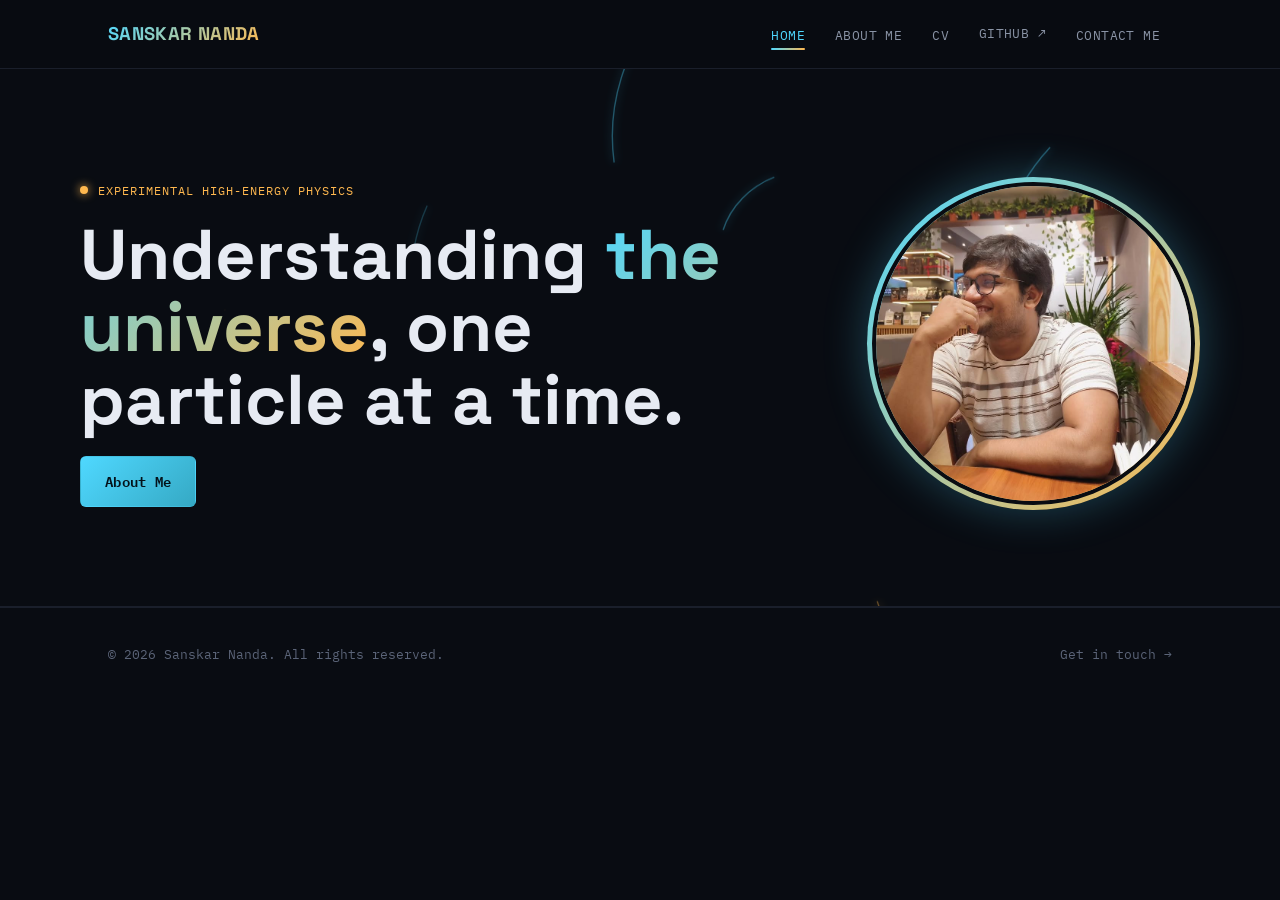
==== index.html @ da6ea50c "Initial Site" ====
<!DOCTYPE html>
<html lang="en">
<head>
<meta charset="UTF-8">
<meta name="viewport" content="width=device-width, initial-scale=1.0">
<title>Sanskar — Experimental Particle Physicist</title>
<meta name="description" content="Sanskar — final-year BS-MS student, IISER Berhampur. Master's thesis on tt̄ charge asymmetry with the CMS Collaboration at TIFR Mumbai.">
<link rel="preconnect" href="https://fonts.googleapis.com">
<link rel="preconnect" href="https://fonts.gstatic.com" crossorigin>
<link href="https://fonts.googleapis.com/css2?family=IBM+Plex+Mono:wght@400;500&family=IBM+Plex+Sans:wght@400;500;600&family=Space+Grotesk:wght@500;600;700&display=swap" rel="stylesheet">
<link rel="stylesheet" href="css/style.css">
</head>
<body>

<nav class="site-nav">
  <div class="wrap">
    <a href="index.html" class="logo"><span class="mark">SANSKAR NANDA</span></a>
    <button class="nav-toggle" aria-label="Toggle navigation" aria-expanded="false">☰</button>
    <ul class="nav-links">
      <li><a href="index.html" data-page="index.html">Home</a></li>
      <li><a href="about.html" data-page="about.html">About Me</a></li>
      <li><a href="cv.html" data-page="cv.html">CV</a></li>
      <li><a href="https://github.com/Sanskar-hep" target="_blank" rel="noopener" class="external-link">GitHub ↗</a></li>
      <!--<li><a href="blogs.html" data-page="blogs.html">Blogs</a></li>-->
      <li><a href="contact.html" data-page="contact.html">Contact me</a></li>
    </ul>
  </div>
</nav>

<header class="hero">
  <canvas id="track-field" aria-hidden="true"></canvas>
  <div class="wrap hero-inner">
    <div class="hero-text">
      <p class="eyebrow">Experimental High-Energy Physics</p>
      <h1>Understanding <span class="accent">the universe</span>, one particle at a time.</h1>
      <div class="hero-actions">
        <a href="about.html" class="btn btn-primary">About Me</a>
      </div>
    </div>
    <div class="hero-photo">
      <div class="frame">
        <img src="assets/photo.png" alt="Sanskar">
      </div>
    </div>
  </div>
</header>

<footer>
  <div class="wrap">
    <span>© <span id="year"></span> Sanskar Nanda. All rights reserved.</span>
    <span><a href="contact.html">Get in touch →</a></span>
  </div>
</footer>

<script src="js/main.js"></script>
<script>document.getElementById('year').textContent = new Date().getFullYear();</script>
</body>
</html>
---- css/style.css ----
/* =========================================================
   Design tokens
   Palette is grounded in the subject: Cherenkov-blue for
   negative charge, amber for positive charge — the same
   pair that codes tracks in a real detector event display.
   ========================================================= */
:root{
  --bg: #090c12;
  --bg-panel: #11151d;
  --bg-panel-2: #161b26;
  --border: #232838;
  --border-soft: #1a1f2b;

  --text-primary: #e7ebf3;
  --text-secondary: #8a94a6;
  --text-tertiary: #5b6478;

  --cyan: #4fd8ff;
  --cyan-dim: #2a7d94;
  --amber: #ffb84f;
  --amber-dim: #93692a;

  --radius: 10px;
  --radius-sm: 6px;
  --max-width: 1120px;

  --font-display: 'Space Grotesk', sans-serif;
  --font-body: 'IBM Plex Sans', sans-serif;
  --font-mono: 'IBM Plex Mono', monospace;
}

*, *::before, *::after{ box-sizing: border-box; }

html{ scroll-behavior: smooth; }

@media (prefers-reduced-motion: reduce){
  html{ scroll-behavior: auto; }
  *{ animation-duration: 0.001ms !important; animation-iteration-count: 1 !important; transition-duration: 0.001ms !important; }
}

body{
  margin: 0;
  background: var(--bg);
  color: var(--text-primary);
  font-family: var(--font-body);
  font-size: 16px;
  line-height: 1.65;
  -webkit-font-smoothing: antialiased;
}

a{ color: inherit; text-decoration: none; }

img{ max-width: 100%; display: block; }

::selection{ background: var(--cyan); color: #04121a; }

:focus-visible{
  outline: 2px solid var(--cyan);
  outline-offset: 3px;
  border-radius: 3px;
}

.wrap{
  max-width: var(--max-width);
  margin: 0 auto;
  padding: 0 28px;
}

/* =========================================================
   Nav
   ========================================================= */
.site-nav{
  position: sticky;
  top: 0;
  z-index: 50;
  background: rgba(9, 12, 18, 0.82);
  backdrop-filter: blur(10px);
  border-bottom: 1px solid var(--border-soft);
}

.site-nav .wrap{
  display: flex;
  align-items: center;
  justify-content: space-between;
  height: 68px;
}

.logo{
  font-family: var(--font-display);
  font-weight: 700;
  font-size: 1.15rem;
  letter-spacing: 0.02em;
  display: flex;
  align-items: baseline;
  gap: 10px;
}

.logo .mark{
  background: linear-gradient(135deg, var(--cyan), var(--amber));
  -webkit-background-clip: text;
  background-clip: text;
  color: transparent;
}

.logo .role{
  font-family: var(--font-mono);
  font-size: 0.68rem;
  color: var(--text-tertiary);
  letter-spacing: 0.06em;
  text-transform: uppercase;
  display: none;
}

@media (min-width: 640px){
  .logo .role{ display: inline; }
}

.nav-links{
  display: flex;
  align-items: center;
  gap: 6px;
  list-style: none;
  margin: 0;
  padding: 0;
}

.nav-links a{
  font-family: var(--font-mono);
  font-size: 0.82rem;
  letter-spacing: 0.03em;
  text-transform: uppercase;
  color: var(--text-secondary);
  padding: 8px 12px;
  border-radius: var(--radius-sm);
  transition: color 0.15s ease, background 0.15s ease;
  position: relative;
}

.nav-links a:hover{ color: var(--text-primary); background: var(--bg-panel); }

.nav-links a.active{ color: var(--cyan); }

.nav-links a.active::after{
  content: "";
  position: absolute;
  left: 12px;
  right: 12px;
  bottom: 2px;
  height: 2px;
  background: linear-gradient(90deg, var(--cyan), var(--amber));
  border-radius: 2px;
}

.nav-links a.external-link{
  display: inline-flex;
  align-items: center;
  gap: 4px;
}

.nav-toggle{
  display: none;
  background: none;
  border: 1px solid var(--border);
  border-radius: var(--radius-sm);
  color: var(--text-primary);
  width: 40px;
  height: 40px;
  align-items: center;
  justify-content: center;
  cursor: pointer;
}

@media (max-width: 780px){
  .nav-toggle{ display: flex; }
  .nav-links{
    position: absolute;
    top: 68px;
    left: 0;
    right: 0;
    flex-direction: column;
    align-items: stretch;
    background: var(--bg-panel);
    border-bottom: 1px solid var(--border);
    padding: 10px;
    gap: 2px;
    display: none;
  }
  .nav-links.open{ display: flex; }
  .nav-links a{ padding: 12px 14px; }
  .nav-links a.active::after{ display: none; }
  .nav-links a.active{ background: var(--bg-panel-2); }
}

/* =========================================================
   Hero (home page only)
   ========================================================= */
.hero{
  position: relative;
  overflow: hidden;
  border-bottom: 1px solid var(--border-soft);
}

.hero canvas{
  position: absolute;
  inset: 0;
  width: 100%;
  height: 100%;
  opacity: 0.55;
}

.hero-inner{
  position: relative;
  z-index: 2;
  padding: 108px 0 96px;
  display: flex;
  align-items: center;
  gap: 56px;
}

.hero-text{ flex: 1; min-width: 0; order: 1; }

.hero-photo{ flex-shrink: 0; order: 2; }

.hero-photo .frame{
  width: clamp(220px, 26vw, 500px);
  height: clamp(220px, 26vw, 500px);
  border-radius: 50%;
  padding: 5px;
  background: linear-gradient(135deg, var(--cyan), var(--amber));
  box-shadow: 0 0 44px rgba(79, 216, 255, 0.28);
}

.hero-photo img{
  width: 100%;
  height: 100%;
  border-radius: 50%;
  object-fit: cover;
  display: block;
  border: 4px solid var(--bg);
}

@media (max-width: 780px){
  .hero-inner{ flex-direction: column; text-align: center; gap: 32px; }
  .hero-photo{ order: -1; }
  .hero-actions{ justify-content: center; }
  .hero p.lede{ margin-left: auto; margin-right: auto; }
}

.eyebrow{
  font-family: var(--font-mono);
  font-size: 0.78rem;
  letter-spacing: 0.08em;
  text-transform: uppercase;
  color: var(--amber);
  margin: 0 0 18px;
  display: flex;
  align-items: center;
  gap: 10px;
}

.eyebrow::before{
  content: "";
  width: 8px;
  height: 8px;
  border-radius: 50%;
  background: var(--amber);
  box-shadow: 0 0 10px var(--amber);
}

.hero h1{
  font-family: var(--font-display);
  font-size: clamp(2.6rem, 6vw, 4.4rem);
  line-height: 1.03;
  margin: 0 0 20px;
  max-width: 14ch;
}

.hero h1 .accent{
  background: linear-gradient(135deg, var(--cyan), var(--amber));
  -webkit-background-clip: text;
  background-clip: text;
  color: transparent;
}

.hero p.lede{
  font-size: 1.1rem;
  color: var(--text-secondary);
  max-width: 56ch;
  margin: 0 0 36px;
}

.hero-actions{
  display: flex;
  gap: 14px;
  flex-wrap: wrap;
}

/* =========================================================
   Buttons
   ========================================================= */
.btn{
  font-family: var(--font-mono);
  font-size: 0.86rem;
  letter-spacing: 0.02em;
  padding: 13px 24px;
  border-radius: var(--radius-sm);
  border: 1px solid transparent;
  display: inline-flex;
  align-items: center;
  gap: 8px;
  cursor: pointer;
  transition: transform 0.15s ease, border-color 0.15s ease, background 0.15s ease;
}

.btn:hover{ transform: translateY(-1px); }

.btn-primary{
  background: linear-gradient(135deg, var(--cyan), #35a9c4);
  color: #04121a;
  font-weight: 600;
}

.btn-primary:hover{ box-shadow: 0 0 24px rgba(79, 216, 255, 0.35); }

.btn-ghost{
  border-color: var(--border);
  color: var(--text-primary);
  background: var(--bg-panel);
}

.btn-ghost:hover{ border-color: var(--cyan); color: var(--cyan); }

/* =========================================================
   Stat strip
   ========================================================= */
.stat-strip{
  border-bottom: 1px solid var(--border-soft);
  background: var(--bg-panel);
}

.stat-strip .wrap{
  display: grid;
  grid-template-columns: repeat(auto-fit, minmax(220px, 1fr));
  gap: 0;
}

.stat{
  padding: 26px 0;
  border-right: 1px solid var(--border-soft);
}

.stat:last-child{ border-right: none; }

.stat .label{
  font-family: var(--font-mono);
  font-size: 0.72rem;
  text-transform: uppercase;
  letter-spacing: 0.06em;
  color: var(--text-tertiary);
  margin-bottom: 6px;
}

.stat .value{
  font-family: var(--font-display);
  font-size: 1.05rem;
  color: var(--text-primary);
}

/* =========================================================
   Sections
   ========================================================= */
section{ padding: 84px 0; }

.section-head{ margin-bottom: 44px; max-width: 62ch; }

.section-head .eyebrow{ color: var(--cyan); }
.section-head .eyebrow::before{ background: var(--cyan); box-shadow: 0 0 10px var(--cyan); }

.section-head h2{
  font-family: var(--font-display);
  font-size: clamp(1.7rem, 3vw, 2.3rem);
  margin: 0 0 14px;
}

.section-head p{ color: var(--text-secondary); margin: 0; }

.prose p{ color: var(--text-secondary); max-width: 68ch; }
.prose p + p{ margin-top: 16px; }

/* =========================================================
   Cards (projects / blog)
   ========================================================= */
.card-grid{
  display: grid;
  grid-template-columns: repeat(auto-fit, minmax(300px, 1fr));
  gap: 20px;
}

.card{
  background: var(--bg-panel);
  border: 1px solid var(--border);
  border-radius: var(--radius);
  padding: 26px;
  display: flex;
  flex-direction: column;
  gap: 14px;
  transition: border-color 0.15s ease, transform 0.15s ease;
}

.card:hover{ border-color: var(--cyan-dim); transform: translateY(-2px); }

.card h3{
  font-family: var(--font-display);
  font-size: 1.15rem;
  margin: 0;
}

.card p{ color: var(--text-secondary); margin: 0; font-size: 0.95rem; }

.tag-row{ display: flex; flex-wrap: wrap; gap: 8px; }

.tag{
  font-family: var(--font-mono);
  font-size: 0.7rem;
  letter-spacing: 0.02em;
  padding: 4px 9px;
  border-radius: 4px;
  background: var(--bg-panel-2);
  border: 1px solid var(--border);
  color: var(--text-secondary);
}

.card-link{
  margin-top: auto;
  font-family: var(--font-mono);
  font-size: 0.82rem;
  color: var(--cyan);
  display: inline-flex;
  align-items: center;
  gap: 6px;
}

/* =========================================================
   CV / timeline
   ========================================================= */
.timeline{
  border-left: 1px solid var(--border);
  margin-left: 6px;
  padding-left: 30px;
  display: flex;
  flex-direction: column;
  gap: 40px;
}

.timeline-item{ position: relative; }

.timeline-item::before{
  content: "";
  position: absolute;
  left: -35px;
  top: 4px;
  width: 10px;
  height: 10px;
  border-radius: 50%;
  background: var(--bg);
  border: 2px solid var(--cyan);
}

.timeline-item .when{
  font-family: var(--font-mono);
  font-size: 0.78rem;
  color: var(--amber);
  text-transform: uppercase;
  letter-spacing: 0.04em;
  margin-bottom: 6px;
}

.timeline-item h3{
  font-family: var(--font-display);
  font-size: 1.15rem;
  margin: 0 0 4px;
}

.timeline-item .where{
  color: var(--text-secondary);
  font-size: 0.92rem;
  margin-bottom: 10px;
}

.timeline-item ul{
  margin: 0;
  padding-left: 18px;
  color: var(--text-secondary);
  font-size: 0.94rem;
  display: flex;
  flex-direction: column;
  gap: 6px;
}

.skill-groups{
  display: grid;
  grid-template-columns: repeat(auto-fit, minmax(240px, 1fr));
  gap: 24px;
}

.skill-group h4{
  font-family: var(--font-mono);
  font-size: 0.78rem;
  text-transform: uppercase;
  letter-spacing: 0.05em;
  color: var(--text-tertiary);
  margin: 0 0 12px;
}

.skill-group ul{
  list-style: none;
  margin: 0;
  padding: 0;
  display: flex;
  flex-direction: column;
  gap: 8px;
  color: var(--text-primary);
  font-size: 0.95rem;
}

/* =========================================================
   Contact
   ========================================================= */
.contact-grid{
  display: grid;
  grid-template-columns: repeat(auto-fit, minmax(260px, 1fr));
  gap: 18px;
}

.contact-card{
  background: var(--bg-panel);
  border: 1px solid var(--border);
  border-radius: var(--radius);
  padding: 24px;
  display: flex;
  flex-direction: column;
  gap: 8px;
}

.contact-card .label{
  font-family: var(--font-mono);
  font-size: 0.72rem;
  text-transform: uppercase;
  letter-spacing: 0.06em;
  color: var(--text-tertiary);
}

.contact-card .value{
  font-family: var(--font-display);
  font-size: 1.05rem;
}

.contact-card a.value:hover{ color: var(--cyan); }

/* =========================================================
   Footer
   ========================================================= */
footer{
  border-top: 1px solid var(--border-soft);
  padding: 36px 0;
}

footer .wrap{
  display: flex;
  justify-content: space-between;
  align-items: center;
  flex-wrap: wrap;
  gap: 12px;
  font-family: var(--font-mono);
  font-size: 0.8rem;
  color: var(--text-tertiary);
}

footer a:hover{ color: var(--cyan); }

/* =========================================================
   Utility
   ========================================================= */
.empty-note{
  border: 1px dashed var(--border);
  border-radius: var(--radius);
  padding: 32px;
  color: var(--text-secondary);
  font-size: 0.95rem;
}


.contact-card{
  flex-direction: row;
  align-items: center;
  gap: 16px;
}

.contact-card .icon{
  flex-shrink: 0;
  width: 44px;
  height: 44px;
  border-radius: 50%;
  display: flex;
  align-items: center;
  justify-content: center;
  background: var(--bg-panel-2);
  border: 1px solid var(--border);
  color: var(--cyan);
}

.contact-card .icon svg{
  width: 20px;
  height: 20px;
}

.contact-card .text{
  display: flex;
  flex-direction: column;
  gap: 4px;
}
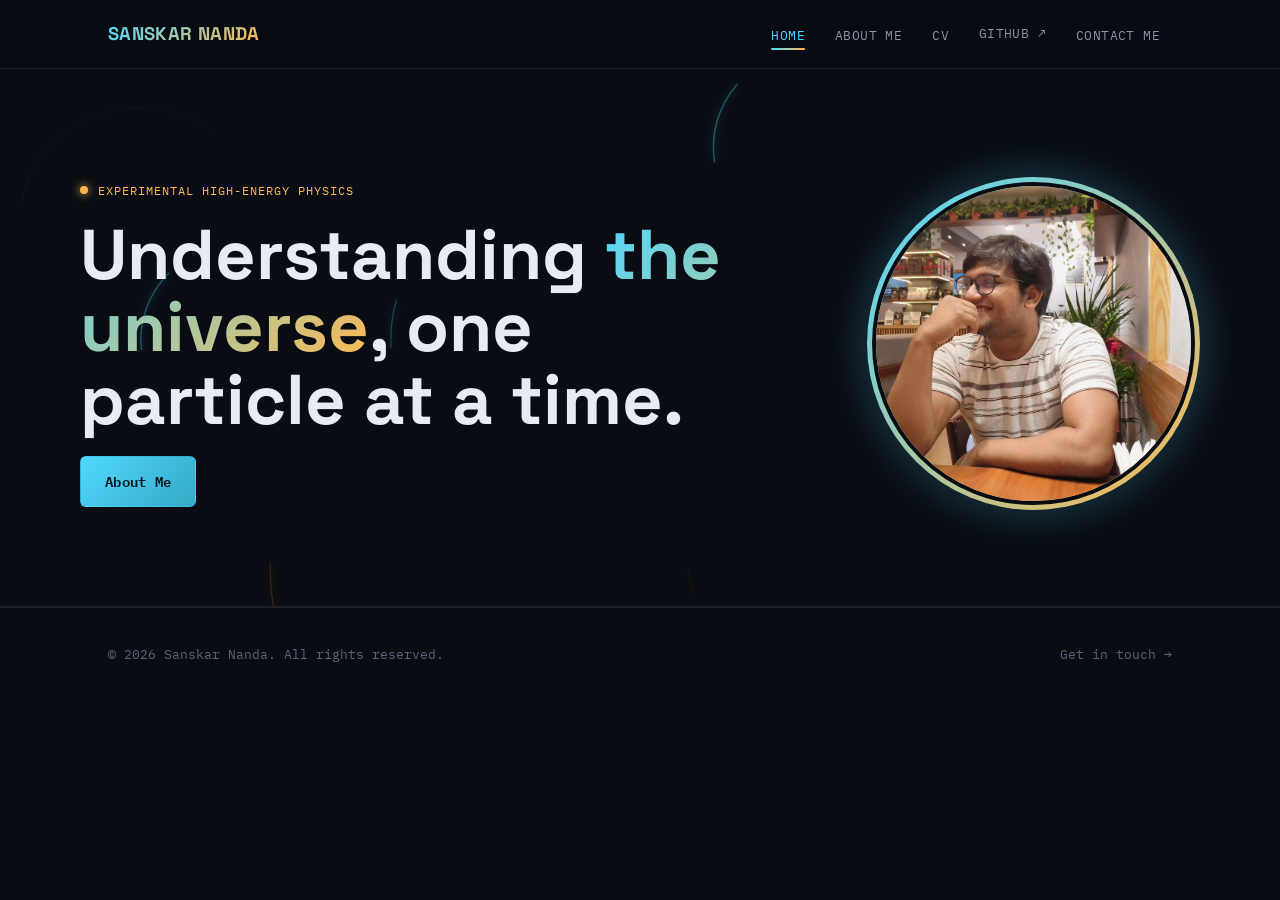
==== commit 66f5690b: "Modified files for Favicon" ====
--- a/index.html
+++ b/index.html
@@ -8,6 +8,7 @@
 <link rel="preconnect" href="https://fonts.googleapis.com">
 <link rel="preconnect" href="https://fonts.gstatic.com" crossorigin>
 <link href="https://fonts.googleapis.com/css2?family=IBM+Plex+Mono:wght@400;500&family=IBM+Plex+Sans:wght@400;500;600&family=Space+Grotesk:wght@500;600;700&display=swap" rel="stylesheet">
+<link rel="icon" href="assets/favicon.svg" type="image/svg+xml">   
 <link rel="stylesheet" href="css/style.css">
 </head>
 <body>
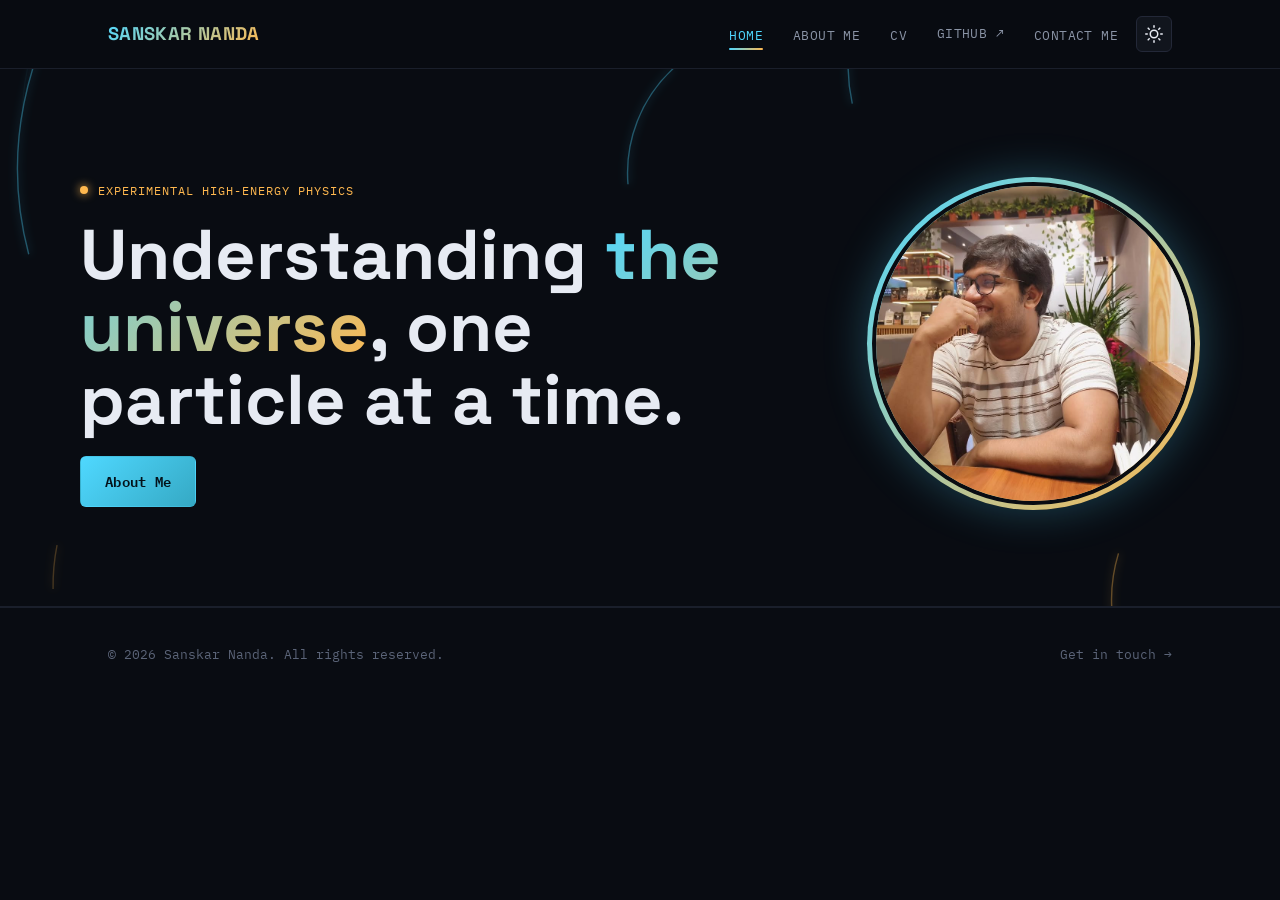
==== commit 6ded9467: "Added the light/dark theme option" ====
--- a/index.html
+++ b/index.html
@@ -1,6 +1,7 @@
 <!DOCTYPE html>
 <html lang="en">
 <head>
+<script>(function(){var t=localStorage.getItem("theme");if(t==="light")document.documentElement.setAttribute("data-theme","light");})();</script>
 <meta charset="UTF-8">
 <meta name="viewport" content="width=device-width, initial-scale=1.0">
 <title>Sanskar — Experimental Particle Physicist</title>
@@ -24,6 +25,7 @@
       <li><a href="https://github.com/Sanskar-hep" target="_blank" rel="noopener" class="external-link">GitHub ↗</a></li>
       <!--<li><a href="blogs.html" data-page="blogs.html">Blogs</a></li>-->
       <li><a href="contact.html" data-page="contact.html">Contact me</a></li>
+      <li><button id="theme-toggle" class="theme-toggle" aria-label="Toggle light and dark mode"><svg class="icon-sun" viewBox="0 0 24 24" fill="none" stroke="currentColor" stroke-width="2" stroke-linecap="round" stroke-linejoin="round"><circle cx="12" cy="12" r="5"/><path d="M12 1v2M12 21v2M4.22 4.22l1.42 1.42M18.36 18.36l1.42 1.42M1 12h2M21 12h2M4.22 19.78l1.42-1.42M18.36 5.64l1.42-1.42"/></svg><svg class="icon-moon" viewBox="0 0 24 24" fill="none" stroke="currentColor" stroke-width="2" stroke-linecap="round" stroke-linejoin="round"><path d="M21 12.79A9 9 0 1 1 11.21 3 7 7 0 0 0 21 12.79Z"/></svg></button></li>
     </ul>
   </div>
 </nav>
--- a/css/style.css
+++ b/css/style.css
@@ -30,6 +30,37 @@
 }
 
 *, *::before, *::after{ box-sizing: border-box; }
+
+/* =========================================================
+   Light theme
+   Same variable names, lighter values. Toggled by setting
+   data-theme="light" on <html> (see js/main.js).
+   ========================================================= */
+[data-theme="light"]{
+  --bg: #f7f8fa;
+  --bg-panel: #ffffff;
+  --bg-panel-2: #eef0f4;
+  --border: #dde1e8;
+  --border-soft: #e6e9ee;
+
+  --text-primary: #14181f;
+  --text-secondary: #4b5566;
+  --text-tertiary: #7a8494;
+
+  --cyan: #0891b2;
+  --cyan-dim: #7dd3e0;
+  --amber: #b45309;
+  --amber-dim: #f0b467;
+}
+
+[data-theme="light"] .site-nav{
+  background: rgba(247, 248, 250, 0.85);
+}
+
+[data-theme="light"] ::selection{
+  background: var(--cyan);
+  color: #ffffff;
+}
 
 html{ scroll-behavior: smooth; }
 
@@ -169,6 +200,29 @@
   justify-content: center;
   cursor: pointer;
 }
+
+.theme-toggle{
+  display: flex;
+  align-items: center;
+  justify-content: center;
+  width: 36px;
+  height: 36px;
+  border: 1px solid var(--border);
+  border-radius: var(--radius-sm);
+  background: var(--bg-panel);
+  color: var(--text-primary);
+  cursor: pointer;
+  transition: border-color 0.15s ease, color 0.15s ease;
+}
+
+.theme-toggle:hover{ border-color: var(--cyan); color: var(--cyan); }
+
+.theme-toggle svg{ width: 18px; height: 18px; }
+
+.theme-toggle .icon-moon{ display: none; }
+
+[data-theme="light"] .theme-toggle .icon-sun{ display: none; }
+[data-theme="light"] .theme-toggle .icon-moon{ display: block; }
 
 @media (max-width: 780px){
   .nav-toggle{ display: flex; }
@@ -587,35 +641,4 @@
   padding: 32px;
   color: var(--text-secondary);
   font-size: 0.95rem;
-}
-
-
-.contact-card{
-  flex-direction: row;
-  align-items: center;
-  gap: 16px;
-}
-
-.contact-card .icon{
-  flex-shrink: 0;
-  width: 44px;
-  height: 44px;
-  border-radius: 50%;
-  display: flex;
-  align-items: center;
-  justify-content: center;
-  background: var(--bg-panel-2);
-  border: 1px solid var(--border);
-  color: var(--cyan);
-}
-
-.contact-card .icon svg{
-  width: 20px;
-  height: 20px;
-}
-
-.contact-card .text{
-  display: flex;
-  flex-direction: column;
-  gap: 4px;
 }
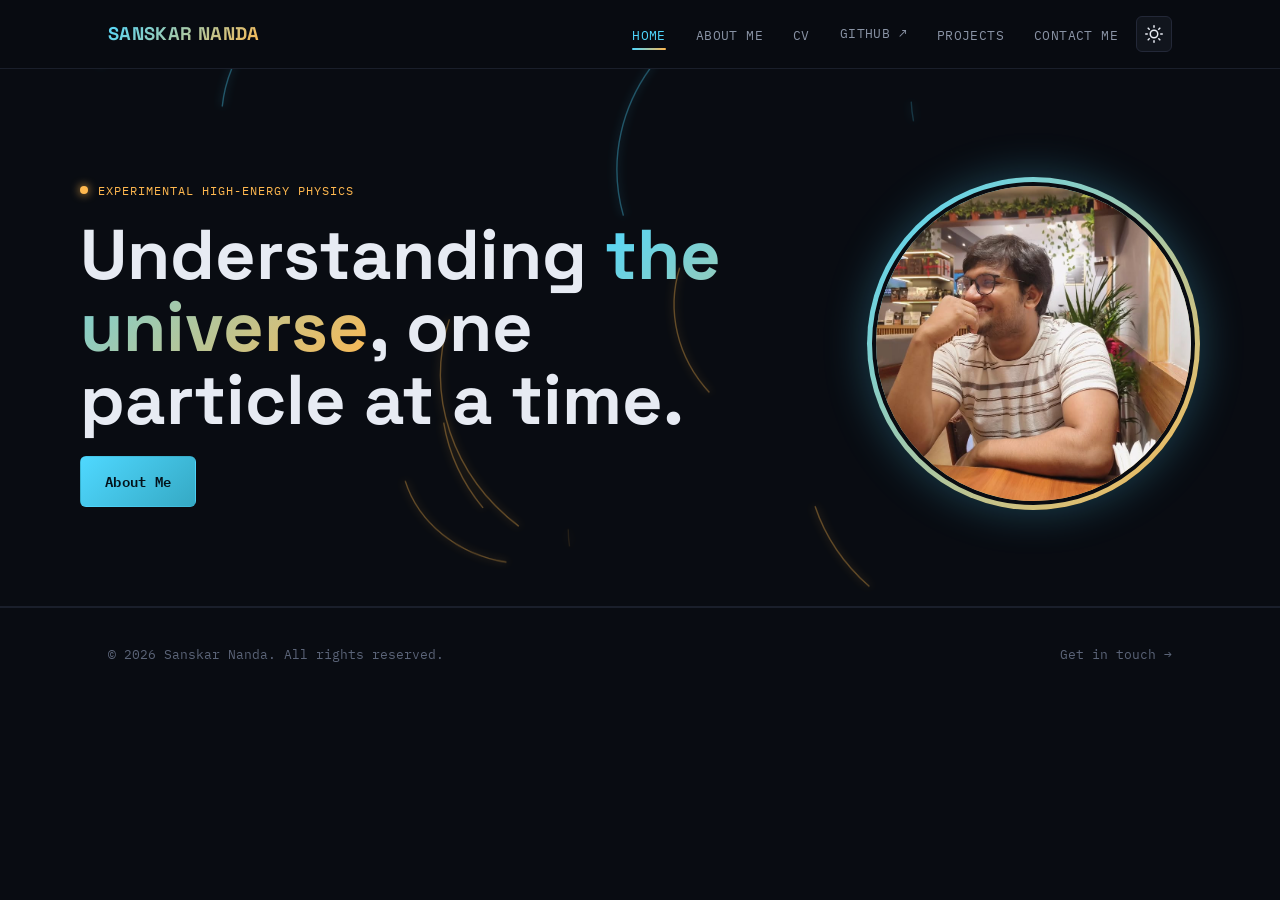
==== commit 32dd71d5: "Added the projects tab first commit" ====
--- a/index.html
+++ b/index.html
@@ -23,6 +23,7 @@
       <li><a href="about.html" data-page="about.html">About Me</a></li>
       <li><a href="cv.html" data-page="cv.html">CV</a></li>
       <li><a href="https://github.com/Sanskar-hep" target="_blank" rel="noopener" class="external-link">GitHub ↗</a></li>
+      <li><a href="projects.html" data-page="projects.html">Projects</a></li>
       <!--<li><a href="blogs.html" data-page="blogs.html">Blogs</a></li>-->
       <li><a href="contact.html" data-page="contact.html">Contact me</a></li>
       <li><button id="theme-toggle" class="theme-toggle" aria-label="Toggle light and dark mode"><svg class="icon-sun" viewBox="0 0 24 24" fill="none" stroke="currentColor" stroke-width="2" stroke-linecap="round" stroke-linejoin="round"><circle cx="12" cy="12" r="5"/><path d="M12 1v2M12 21v2M4.22 4.22l1.42 1.42M18.36 18.36l1.42 1.42M1 12h2M21 12h2M4.22 19.78l1.42-1.42M18.36 5.64l1.42-1.42"/></svg><svg class="icon-moon" viewBox="0 0 24 24" fill="none" stroke="currentColor" stroke-width="2" stroke-linecap="round" stroke-linejoin="round"><path d="M21 12.79A9 9 0 1 1 11.21 3 7 7 0 0 0 21 12.79Z"/></svg></button></li>
--- a/css/style.css
+++ b/css/style.css
@@ -641,4 +641,81 @@
   padding: 32px;
   color: var(--text-secondary);
   font-size: 0.95rem;
-}+}
+
+/* =========================================================
+   CV request gate
+   ========================================================= */
+.cv-gate-backdrop{
+  position: fixed;
+  inset: 0;
+  background: rgba(4, 6, 10, 0.7);
+  backdrop-filter: blur(4px);
+  display: flex;
+  align-items: center;
+  justify-content: center;
+  z-index: 100;
+  padding: 20px;
+}
+
+.cv-gate{
+  background: var(--bg-panel);
+  border: 1px solid var(--border);
+  border-radius: var(--radius);
+  padding: 28px;
+  max-width: 380px;
+  width: 100%;
+  position: relative;
+}
+
+.cv-gate h3{
+  font-family: var(--font-display);
+  font-size: 1.1rem;
+  margin: 0 0 8px;
+}
+
+.cv-gate p{
+  color: var(--text-secondary);
+  font-size: 0.92rem;
+  margin: 0 0 18px;
+}
+
+.cv-gate form{
+  display: flex;
+  flex-direction: column;
+  gap: 10px;
+}
+
+.cv-gate input{
+  font-family: var(--font-body);
+  font-size: 0.94rem;
+  padding: 11px 13px;
+  border-radius: var(--radius-sm);
+  border: 1px solid var(--border);
+  background: var(--bg-panel-2);
+  color: var(--text-primary);
+}
+
+.cv-gate input:focus{ outline: 2px solid var(--cyan); outline-offset: 1px; }
+
+.cv-gate-status{
+  font-family: var(--font-mono);
+  font-size: 0.8rem;
+  color: var(--cyan);
+  margin-top: 10px !important;
+  min-height: 1em;
+}
+
+.cv-gate-close{
+  position: absolute;
+  top: 14px;
+  right: 14px;
+  background: none;
+  border: none;
+  color: var(--text-tertiary);
+  font-size: 1.2rem;
+  cursor: pointer;
+  line-height: 1;
+}
+
+.cv-gate-close:hover{ color: var(--text-primary); }
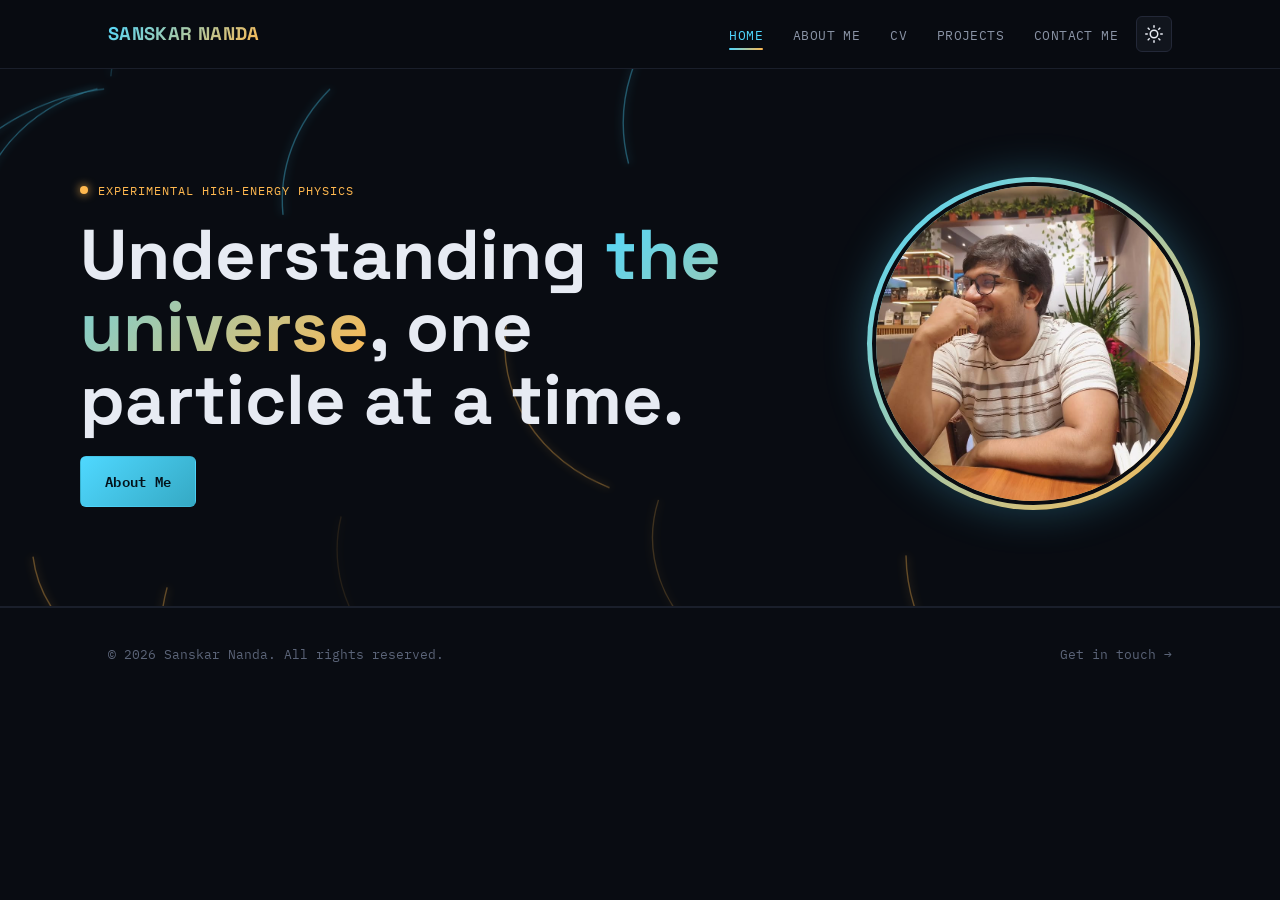
==== commit 3ff2beb0: "Removed the GitHub Tab, switched to Projects tab" ====
--- a/index.html
+++ b/index.html
@@ -22,7 +22,7 @@
       <li><a href="index.html" data-page="index.html">Home</a></li>
       <li><a href="about.html" data-page="about.html">About Me</a></li>
       <li><a href="cv.html" data-page="cv.html">CV</a></li>
-      <li><a href="https://github.com/Sanskar-hep" target="_blank" rel="noopener" class="external-link">GitHub ↗</a></li>
+      <!-- <li><a href="https://github.com/Sanskar-hep" target="_blank" rel="noopener" class="external-link">GitHub ↗</a></li> -->
       <li><a href="projects.html" data-page="projects.html">Projects</a></li>
       <!--<li><a href="blogs.html" data-page="blogs.html">Blogs</a></li>-->
       <li><a href="contact.html" data-page="contact.html">Contact me</a></li>
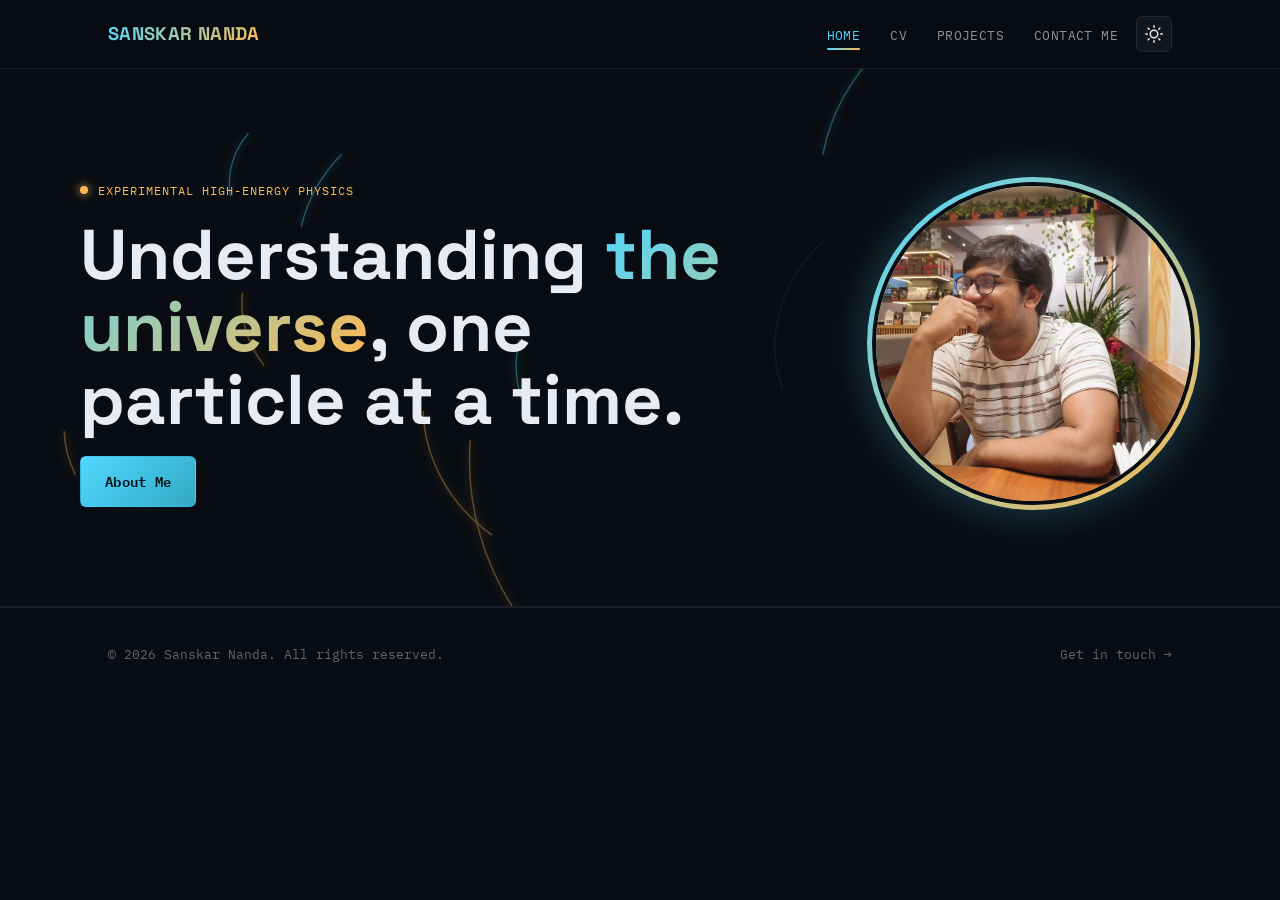
==== commit f3af7008: "Removed the about me section for temporary time" ====
--- a/index.html
+++ b/index.html
@@ -20,7 +20,7 @@
     <button class="nav-toggle" aria-label="Toggle navigation" aria-expanded="false">☰</button>
     <ul class="nav-links">
       <li><a href="index.html" data-page="index.html">Home</a></li>
-      <li><a href="about.html" data-page="about.html">About Me</a></li>
+      <!-- <li><a href="about.html" data-page="about.html">About Me</a></li> -->
       <li><a href="cv.html" data-page="cv.html">CV</a></li>
       <!-- <li><a href="https://github.com/Sanskar-hep" target="_blank" rel="noopener" class="external-link">GitHub ↗</a></li> -->
       <li><a href="projects.html" data-page="projects.html">Projects</a></li>
--- a/css/style.css
+++ b/css/style.css
@@ -459,6 +459,8 @@
   flex-direction: column;
   gap: 14px;
   transition: border-color 0.15s ease, transform 0.15s ease;
+  text-decoration: none;
+  color: inherit;
 }
 
 .card:hover{ border-color: var(--cyan-dim); transform: translateY(-2px); }
@@ -658,6 +660,8 @@
   padding: 20px;
 }
 
+.cv-gate-backdrop[hidden]{ display: none; }
+
 .cv-gate{
   background: var(--bg-panel);
   border: 1px solid var(--border);
@@ -718,4 +722,99 @@
   line-height: 1;
 }
 
-.cv-gate-close:hover{ color: var(--text-primary); }+.cv-gate-close:hover{ color: var(--text-primary); }
+
+/* =========================================================
+   Project preview modal (reuses .cv-gate-backdrop styling)
+   ========================================================= */
+.project-actions{
+  margin-top: auto;
+  display: flex;
+  gap: 10px;
+  flex-wrap: wrap;
+}
+
+.project-actions .btn{ padding: 10px 16px; font-size: 0.8rem; }
+
+.readme-modal{ max-width: 620px; width: 100%; }
+
+.readme-modal h3{
+  font-family: var(--font-display);
+  font-size: 1.2rem;
+  margin: 0 0 14px;
+}
+
+.readme-body{
+  font-family: var(--font-body);
+  font-size: 0.92rem;
+  line-height: 1.65;
+  color: var(--text-secondary);
+  max-height: 55vh;
+  overflow-y: auto;
+  background: var(--bg-panel-2);
+  border: 1px solid var(--border);
+  border-radius: var(--radius-sm);
+  padding: 20px;
+}
+
+.readme-body h1, .readme-body h2, .readme-body h3{
+  font-family: var(--font-display);
+  color: var(--text-primary);
+  margin: 20px 0 10px;
+  line-height: 1.3;
+}
+
+.readme-body h1{ font-size: 1.3rem; }
+.readme-body h2{ font-size: 1.12rem; }
+.readme-body h3{ font-size: 1rem; }
+
+.readme-body p, .readme-body ul, .readme-body ol{ margin: 0 0 14px; }
+
+.readme-body ul, .readme-body ol{ padding-left: 22px; }
+
+.readme-body li{ margin-bottom: 6px; }
+
+.readme-body a{ color: var(--cyan); text-decoration: underline; text-underline-offset: 2px; }
+
+.readme-body code{
+  font-family: var(--font-mono);
+  font-size: 0.82em;
+  background: var(--bg-panel);
+  border: 1px solid var(--border);
+  border-radius: 4px;
+  padding: 2px 5px;
+}
+
+.readme-body pre{
+  background: var(--bg-panel);
+  border: 1px solid var(--border);
+  border-radius: var(--radius-sm);
+  padding: 14px;
+  overflow-x: auto;
+  margin: 0 0 14px;
+}
+
+.readme-body pre code{
+  border: none;
+  padding: 0;
+  background: none;
+}
+
+.readme-body blockquote{
+  border-left: 3px solid var(--cyan-dim);
+  margin: 0 0 14px;
+  padding: 2px 0 2px 14px;
+  color: var(--text-tertiary);
+}
+
+.readme-body img{ max-width: 100%; border-radius: var(--radius-sm); margin: 8px 0; }
+
+.readme-body hr{ border: none; border-top: 1px solid var(--border); margin: 18px 0; }
+
+.readme-body table{ border-collapse: collapse; width: 100%; margin: 0 0 14px; font-size: 0.85rem; }
+
+.readme-body th, .readme-body td{
+  border: 1px solid var(--border);
+  padding: 6px 10px;
+  text-align: left;
+}
